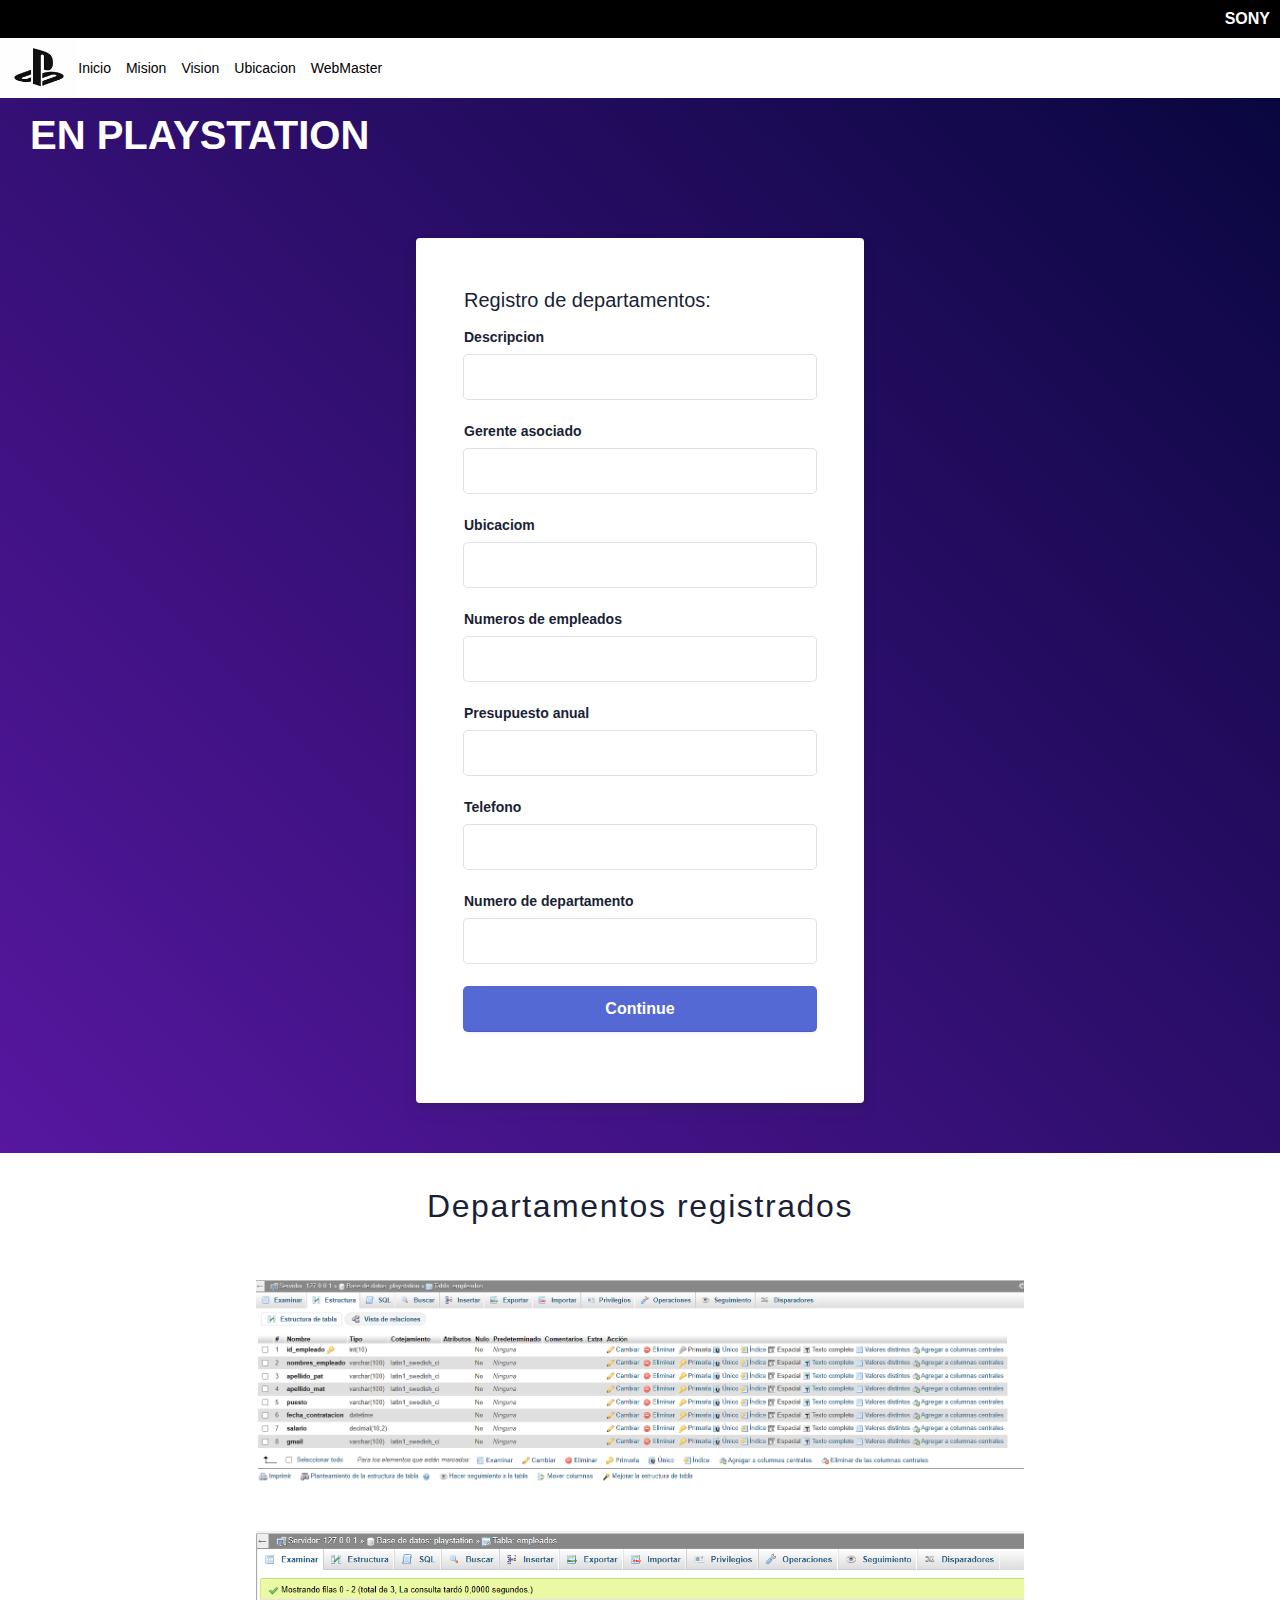
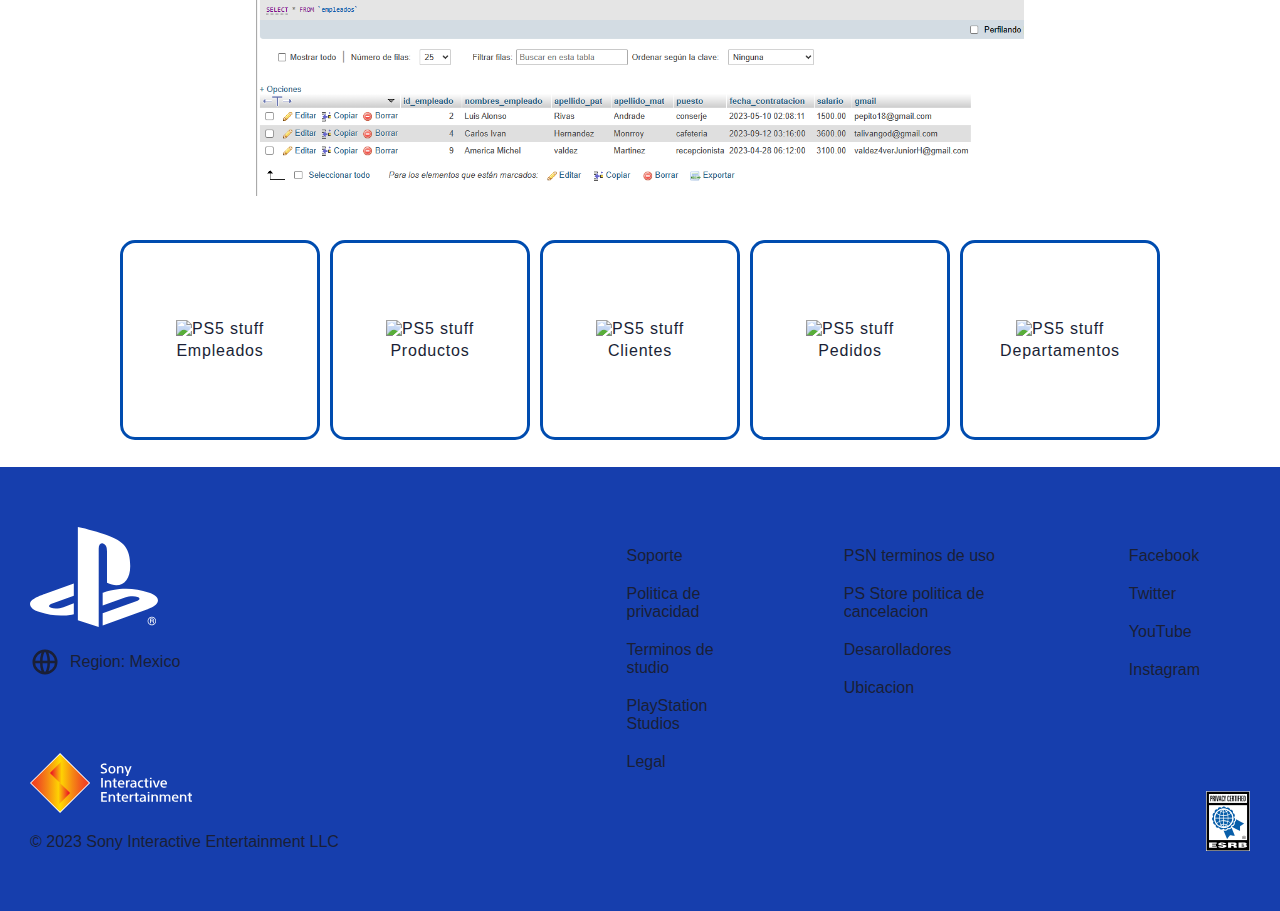
==== index_departamento.html @ f9667221 "Add files via upload" ====
<!DOCTYPE html>

<head>
    <link href="playstation.css" rel="stylesheet">
    <meta charset="UTF-8">
    <link rel="stylesheet" type="text/css" href="style.css">
</head>

<body>
    <section style="position: fixed; z-index: 1000; width: 100%;">
        <h2 class="Sony-Logo">Sony</h2>
        <nav class="navbar-container">
            <div class="logoMenu-container">

                <img src="Images/Playstation-logo.jpg" alt="playstation logo" target="_blank class=" Playstation-logo">

                <div class="menu-container">
                    <ul class="menu-list">
                        <li><a href="index.html">Inicio</a></li>
                        <li><a href="index_mision.html">Mision</a></li>
                        <li><a href="index_vision.html">Vision</a></li>
                        <li><a href="index_ubic.html">Ubicacion</a></li>
                        <li><a href="index_master.html">WebMaster</a></li>
                    </ul>
                </div>
            </div>
        </nav>
    </section>

    <section class="TMOP_backgroundContainer">

        <article class="TMOP_Container">
            <div class="TMOP_detailsContainer">
                <h2> Este Mes </h2>
                <div class="onPlaystation" style="padding-top: 5%;">EN PLAYSTATION</div>
            </div>

            <div class="formbg-outer">
                <div class="formbg">
                    <div class="formbg-inner padding-horizontal--48">
                        <span class="padding-bottom--15">Registro de departamentos:</span>
                        <form id="stripe-login">

                            <div class="field padding-bottom--24">
                                <label>Descripcion</label>
                                <input type="desc" name="desc">
                            </div>

                            <div class="field padding-bottom--24">
                                <div class="grid--50-50">
                                    <label>Gerente asociado</label>
                                </div>
                                <input type="gerente" name="gerente">
                            </div>

                            <div class="field padding-bottom--24">
                                <label>Ubicaciom</label>
                                <input type="ubic" name="ubic">
                            </div>
                            
                            <div class="field padding-bottom--24">
                                <div class="grid--50-50">
                                    <label>Numeros de empleados</label>
                                </div>
                                <input type="num_empl" name="num_empl">
                            </div>

                            <div class="field padding-bottom--24">
                                <label>Presupuesto anual</label>
                                <input type="presupuesto" name="presupuesto">
                            </div>

                            <div class="field padding-bottom--24">
                                <div class="grid--50-50">
                                    <label>Telefono</label>
                                </div>
                                <input type="tel" name="tel">
                            </div>                            

                            <div class="field padding-bottom--24">
                                <div class="grid--50-50">
                                    <label>Numero de departamento</label>
                                </div>
                                <input type="num_dep" name="num_dep">
                            </div>

                            <div class="field padding-bottom--24">
                                <input type="submit" name="submit" value="Continue">
                            </div>
                        </form>
                    </div>
                </div>
            </div>
        </article>
    </section>

    <section class="PS5_sectionContainer">
        <header class="PS5_header">
            <h2 class="PS5_Intro">Departamentos registrados</h2>
        </header>

        <article class="PS5_details">
            <div class="PS5_consoleImage">
                <img src="Images/tabla-empleados1.png" alt="ps5 console" width="900px" height="auto">
            </div>
        </article>

        <article class="PS5_details">
            <div class="PS5_consoleImage" style="margin: 40px;">
                <img src="Images/tabla-empleados2.png" alt="ps5 console"  width="900px" height="auto">
            </div>
        </article>

        <aside class="PS5_asideContainer2">
            <div class="PS5_asideContainer">
                <div class="PS5_box">
                    <a href="index_empleados.html">
                        <div class="PS5_imagebox">
                            <img src="https://cdn-icons-png.flaticon.com/512/554/554795.png" alt="PS5 stuff">
                        </div>
                        <p>Empleados</p>
                    </a>
                </div>
                <div class="PS5_box">
                    <a href="index_productos.html">
                        <div class="PS5_imagebox">
                            <img src="https://uvejuegos.com/img/caratulas/62848/ps4.jpg" alt="PS5 stuff" width>
                        </div>
                        <p>Productos</p>
                    </a>
                </div>
                <div class="PS5_box">
                    <a href="index_clientes.html">
                        <div class="PS5_imagebox">
                            <img src="https://cdn-icons-png.flaticon.com/512/2883/2883885.png" alt="PS5 stuff">
                        </div>
                        <p>Clientes</p>
                    </a>
                </div>
                <div class="PS5_box">
                    <a href="index_pedidos.html">
                        <div class="PS5_imagebox">
                            <img src="https://cdn-icons-png.flaticon.com/512/6384/6384868.png" alt="PS5 stuff">
                        </div>
                        <p>Pedidos</p>
                    </a>
                </div>
                <div class="PS5_box">
                    <a href="index_departamento.html">
                        <div class="PS5_imagebox">
                            <img src="https://images.vexels.com/media/users/3/153807/isolated/preview/32e3ae0e21182a9539bf113fa5299f98-icono-de-trazo-de-color-de-edificios-de-oficinas.png"
                                alt="PS5 stuff">
                        </div>
                        <p>Departamentos</p>
                    </a>
                </div>
            </div>
        </aside>
    </section>

    <footer class="footer_background">
        <div class="footer_container">

            <div class="footer_item1">
                <div class="footerItem">

                    <img class="footer_logo" src="Images/ps-bug.svg">
                    <div class="countryRegions">
                        <svg xmlns="http://www.w3.org/2000/svg" class="globe_logo" fill="none" viewBox="0 0 24 24"
                            stroke="currentColor">
                            <path stroke-linecap="round" stroke-linejoin="round" stroke-width="2"
                                d="M21 12a9 9 0 01-9 9m9-9a9 9 0 00-9-9m9 9H3m9 9a9 9 0 01-9-9m9 9c1.657 0 3-4.03 3-9s-1.343-9-3-9m0 18c-1.657 0-3-4.03-3-9s1.343-9 3-9m-9 9a9 9 0 019-9" />
                        </svg>
                        <p>Region: Mexico</p>
                    </div>
                </div>
                <div class="footerItem">

                    <img class="footer_Sonylogo" src="Images/Asset1.svg" alt="Sonylogo">
                    <p>&copy; 2023 Sony Interactive Entertainment LLC</p>
                </div>
            </div>
            <div>

                <div class="footer_lists">
                    <ul>
                        <li>Soporte</li>
                        <li>Politica de privacidad</li>
                        <li>Terminos de studio</li>
                        <li>PlayStation Studios</li>
                        <li>Legal</li>
                    </ul>
                    <ul>
                        <li>PSN terminos de uso</li>
                        <li>PS Store politica de cancelacion</li>
                        <li>Desarolladores</li>
                        <li src="index_ubi.html">Ubicacion</li>
                    </ul>
                    <ul>
                        <li>Facebook</li>
                        <li>Twitter</li>
                        <li>YouTube</li>
                        <li>Instagram</li>
                    </ul>
                </div>
                <div class="esrb_section">
                    <img class="esrbLogo" src="Images/esrb.svg">
                </div>
            </div>
        </div>
    </footer>
</body>
---- playstation.css ----
* {
    font-family: sans-serif;
    box-sizing: border-box;
    margin: 0;
    padding: 0;
}

.Sony-Logo {
    display: flex;
    justify-content: flex-end;
    background-color: black;
    color: white;
    font-size: 16px;
    text-transform: uppercase;
    padding: 10px 10px;
}

/* Navigation Menu */

.Playstation-logo {
    background-color: black;
}

.arrow {
    border: solid rgb(110, 110, 110);
    border-width: 0 3px 3px 0;
    display: inline-block;
    padding: 3px;
    margin-left: 8px;
}

.arrow:hover {
    border: solid rgb(112, 80, 255);
    border-width: 0 3px 3px 0;
    display: inline-block;
    padding: 3px;
    margin-left: 8px;
}

.down {
    transform: rotate(45deg);
}

.navbar-container {
    display: flex;
    justify-content: space-between;
    height: 60px;
    background-color: white;
}

.logoMenu-container {
    display: flex;
}

.signSearch-container {
    display: flex;
    justify-content: flex-end;
    align-items: center;
    gap: 20px;
    padding-right: 30px;
}

.menu-container {
    display: flex;
    align-items: center;
}

.menu-list {
    display: flex;
    gap: 15px;
    font-size: 14px;
}

.menu-list a {
    text-decoration: none;
    color: black;
}

.menu-list a:hover {
    color: blue;
}

.menu-container li {
    list-style: none;
}

.sign-in-button {
    background-color: rgb(48, 48, 48);
    color: white;
    border-radius: 15px;
    font-size: 16px;
    font-weight: bold;
    border: none;
    padding: 3px 10px;
}

.sign-in-button:hover {
    cursor: pointer;
    background: grey;
}

/* Gaming Section */

.MGS5-section {
    background-color: black;
    display: flex;
}

.MGS5-container {
    display: flex;
    background-color: black;
    align-items: center;
    margin: 0 auto;
    width: 1900px;
    padding: 0 30px;
}

.image {
    max-width: 450px;
    height: auto;
    overflow: hidden;
    align-self: center;
}

.image2 {
    height: auto;
    width: 100%;
    border-radius: 15px;
    border: solid 3px red;
    overflow: hidden;
    /* object-fit:contain; */
}

.item {
    /* display: flex; */
    flex-direction: column;
    justify-content: center;
    padding: 20px 0;
}

.item-1 {
    width: 800px;
    height: 100%;
    display: flex;
    flex-direction: row;
    border: solid 1px rgb(0, 0, 0);
    /* padding-left:70px; */
}

.item-2 {
    max-width: 100%;
    height: auto;
    display: flex;
    justify-content: flex-end;
    overflow: hidden;
    border: solid 1px rgb(0, 0, 0);
    /* object-fit:contain; */
}

img {
    max-width: 100%;
    height: 100%;
    object-fit: contain;
    object-position: 50% 50%;
    overflow: hidden;
}

.title {
    color: white;
    letter-spacing: 0.1rem;
    font-size: 2rem;
    margin-bottom: 20px;
}

.description {
    color: white;
    letter-spacing: 0.05em;
    margin-bottom: 20px;
}

.findOutMore {
    /* height: 35px;
    width: 135px; */
    /* display: inline-block; */
    padding: 10px 15px;
    border-radius: 30px;
    background: white;
    font-size: 16px;
    font-weight: bold;
    border: solid 2px black;
    outline: solid 2px transparent;
}

.findOutMore:hover {
    outline: solid 2px white;
    cursor: pointer;
}

/* MGS5 box container selection  */

.MGS5-box-selection {
    background-color: white;
}

.box-container {
    display: flex;
    justify-content: center;
    align-items: center;
    margin: 35px;
    gap: 20px;
}

.box img {
    height: 100%;
    width: 100%;
    object-fit: cover;
    border-radius: 15px;
    box-shadow: 0 0 25px;
}

/* .box {
      width:400px;
      height:auto;
      border-radius:15px;
      overflow:hidden;
      box-shadow: 0 0 25px;
      border:solid 5px black;
  } */

/* This month on playstation  */

/* .TMOP_Image_box {
      width:100%;
      height:100%;
      overflow:hidden;
      border-radius:20px;
  } */

.TMOP_box {
    display: flex;
    flex-direction: column;
    justify-content: center;
    align-items: center;
}

.TMOP_Image_box {
    height: 100%;
    max-width: 500px;
    border-radius: 20px;
    overflow: hidden;
    box-shadow: 0 0 25px;
}

.TMOP_boxContainer {
    display: flex;
    justify-content: center;
    gap: 80px;
    /* margin-bottom:50px; */
}

.TMOP_backgroundContainer {
    display: flex;
    background: linear-gradient(45deg, rgb(87, 23, 160), rgb(6, 6, 59));
}

.TMOP_Image_box img {
    height: 100%;
    width: 100%;
    object-fit: cover;
}

.TMOP_Container {
    display: flex;
    flex-direction: column;
    width: 1900px;
    margin: 50px auto;
    padding: 0 30px;
    gap: 60px;
}

.TMOP_detailsContainer {
    width: 30%;
    /* display: flex; */
    flex-direction: column;
}

.onPlaystation {
    font-weight: 700;
    font-size: 2.5rem;
    margin-bottom: 20px;
    color: white;
}

.TMOP_detailsContainer h2 {
    font-size: 2.5rem;
    font-weight: 100;
    color: white;
}

.TMOP_box p {
    margin-top: 30px;
    font-size: 1.5rem;
    text-align: center;
    line-height: 2rem;
    color: white;
}

.TMOP_p {
    color: grey;
    margin-bottom: 40px;
    line-height: 2rem;
    font-size: 1.25rem;
    color: rgb(177, 177, 177);
}

/* PS5 intro section  */

.PS5_sectionContainer {
    display: flex;
    /* width:1900px; */
    margin: 0px auto;
    flex-direction: column;
    /* border: solid 3px black; */
}

.PS5_header {
    display: flex;
    flex-direction: column;
}

.PS5_asideContainer {
    display: flex;
    justify-content: center;
    align-items: top;
    gap: 10px;
    padding-bottom: 3vh;
}

.PS5_imagebox {
    /* max-width:450px;
      max-height:300px; */
    overflow: hidden;
    /* border:solid 3px black; */
    margin: 0 auto;
    flex-basis: 100px;
}

.PS5_box {
    display: flex;
    flex-direction: column;
    width: 200px;
    height: 200px;
    border: solid 3px rgb(0, 76, 175);
    text-align: center;
    letter-spacing: 0.05rem;
    font-size: 1rem;
    /* flex-basis:200px; */
    border-radius: 15px;
    align-items: center;
    justify-content: center;
    overflow: hidden;
    color: rgb(43, 43, 43);
    padding: 25px;
}

.PS5_imagebox img {
    height: 100%;
    width: 100%;
    object-fit: contain;
}

.PS5_header {
    display: flex;
    justify-content: center;
    align-items: center;
    margin: 30px 0;
}

.PS5_title {
    text-transform: uppercase;
    color: rgb(0, 153, 255);
    letter-spacing: 0.25rem;
}

.PS5_Intro {
    font-weight: 200;
    font-size: 2rem;
    letter-spacing: 0.1rem;
    margin-top: 5px;
    margin-bottom: 25px;
}

.PS5_description {
    color: rgb(100, 100, 100);
    font-size: 1.5rem;
    line-height: 2.5rem;
}

.PS5_consoleImage {
    height: auto;
    max-width: 60%;
}

.PS5_details {
    display: flex;
    justify-content: center;
    align-items: center;
}

.PS5_details h3 {
    font-size: 2rem;
    font-weight: 100;
    letter-spacing: 0.1rem;
}

.PS5_item1 {
    width: 30%;
    /* margin-right:200px; */
}

.learnMore {
    width: 150px;
    height: 50px;
    border-radius: 50px;
    font-size: 1.2rem;
    font-weight: 600;
    color: white;
    background-color: rgb(43, 82, 255);
    border: solid white 2px;
    margin-top: 40px;
    /* display: flex; */
    /* justify-content: center; */
    /* align-items: center; */
    outline: 3px solid transparent;
    cursor: pointer;
    /* transition: border 0.1s; */
}

.learnMore:hover {
    width: 150px;
    outline: 2px solid rgb(43, 82, 255);
}

.container {
    margin: 0 auto;
    background-color: black;
    display: flex;
    background-image: url(Images/Grandtorismo.jpg);
    background-repeat: no-repeat;
    background-position: center;
    justify-content: center;
    background-size: cover;
}

.GT_container {
    position: relative;
    /* background-color: black; */
    position: center;
    width: 1900px;
    max-height: 50vh;
    /* height: 50vh; */
    display: flex;
    flex-direction: column;
    padding-top: 15vh;
    gap: 30px;
    /* background-image: url(Images/Grandtorismo.jpg); */
    background-size: contain;
    background-repeat: no-repeat;
    padding-bottom: 3vh;
    padding-left: 4vw;
}

.GT_title {
    color: white;
    font-size: 2em;
    font-weight: 100;
}

.GT_details {
    color: white;
    font-size: 1.2rem;
    width: 35%;
}

.GT_logo {
    align-self: flex-start;
    height: 15vh;
}

.GT_button {
    width: 175px;
    border-radius: 40px;
    height: 50px;
    color: white;
    background-color: orangered;
    border: solid 2px black;
    outline: 3px solid transparent;
    font-size: 1.2rem;
    font-weight: bold;
    cursor: pointer;
}

.GT_button:hover {
    /* position: absolute; */
    /* box-sizing: border-box; */
    /* margin: 10px; */
    border: solid 2px black;
    outline: solid orangered 2px;
}

/* New Releases Section ---------------------------------------------------------- */

.NR_container {
    /* display: flex; */
    /* flex-direction: column;
    justify-content: center; */
    width: 1900px;
    /* align-items: Center; */
}

.NR_mainContainer {
    background-color: black;
    margin: 0 auto;
    display: flex;
    justify-content: center;
    padding-bottom: 3vh;
}

.NR_headerBox {
    display: flex;
    justify-content: space-between;
    align-items: center;
    background-color: black;
    color: white;
    height: 10vh;
    padding: 0 2vw;
}

.NR_imageBox {
    min-height: 10vh;
    min-width: 10vh;
    border-radius: 15px;
    overflow: hidden;
}

.NR_container img {
    height: 100%;
    width: 100%;
    object-fit: cover;
    cursor: pointer;
}

.NR_titleBox {
    display: flex;
    flex-direction: column;
    gap: 20px;
}

.NR_container h3 {
    font-size: 1.9rem;
}

.NR_container h4 {
    font-size: 2rem;
    font-weight: 1;
}

.leftButton,
.rightButton {
    height: 75px;
    width: 75px;
    border-radius: 50px;
    font-size: 3rem;
    background-color: rgb(248, 248, 248);
    margin: 3px;
    text-align: center;
    border: solid 2px black;
    outline: solid 2px transparent;
}

.leftButton:hover,
.rightButton:hover {
    cursor: pointer;
    outline: rgb(248, 248, 248) solid 2px;
}

.leftButton::after {
    width: 50px;
    height: 50px;
    border-right: solid 2px black;
    border-left: solid 2x black;
}

.NR_boxContainer {
    display: flex;
    justify-content: center;
    /* padding: 2vh 0; */
    background-color: black;
    overflow: hidden;
    margin-top: 20px;
}

.NR_box {
    /* border: solid 3px rgb(255, 255, 255); */
    max-width: 10vw;
    margin: 0 2vw;
}

.NR_box p {
    margin-top: 0.8vh;
    color: white;
    font-size: 1.5rem;
}

/* Explore Playstion Section -----------------------------------------  */

.PS4_sectionContainer {
    display: flex;
    flex-direction: column;
    justify-content: center;
    align-items: center;
    color: grey;
    font-size: 1.5rem;
    line-height: 2.5rem;
    text-align: center;
    max-width: 1900px;
    margin: 3vh auto;
    padding: 0 3vw;
}

.PS4_sectionContainer h1 {
    font-size: 1.8em;
    font-weight: 100;
    color: black;
}

.PS4_itemContainer {
    display: flex;
    /* justify-content: center; */
    gap: 5vw;
    text-align: left;
}

.PS4_imageBox img {
    height: 100%;
    width: 100%;
    object-fit: contain;
}

.PS4_imageBox {
    min-height: 5vh;
    /* border: solid black 3px; */
}

.PS4_box {
    display: flex;
    flex-direction: column;
    align-items: bottom;
    justify-content: flex-end;
    min-width: 15vw;
    align-self: bottom;
    gap: 20px;
}

.PS4_sectionContainer header p {
    text-align: center;
    margin-top: 1vh;
}

/* Playstation Plus Section ------------------------------------- */

.psPlus_mainContainer {
    margin: 0 auto;
    background-color: black;
}

.psPlus_container {
    margin: 0 auto;
    display: flex;
    background-color: black;
    color: white;
    font-size: 1.5em;
    padding: 0 3vw;
    max-width: 1900px;
    /* min-height: 20vh; */
    /* background-image: url(Images/ps-plus-monthly-games-featured-image-block-01-22nov21$en.png);
    background-position: top left;
    background-repeat: no-repeat; */
}

.psPlus_imageBox {
    max-height: 10vh;
    display: flex;
    justify-content: flex-end;
}

.psPluslogo img {
    height: 100%;
    width: 100%;
    object-fit: cover;
}

.psPlus_item1 {
    display: flex;
    flex-direction: column;
    justify-content: center;
    /* align-items: center; */
    width: 50%;
    gap: 1.5vh;
}

.ExploreMoreOptions {
    /* display: flex; */
    height: 60px;
    width: 350px;
    border-radius: 50px;
    font-size: 1em;
    font-weight: 600;
    border: solid 2px black;
    outline: solid 2px transparent;
    cursor: pointer;
}

.ExploreMoreOptions:hover {
    outline: solid 2px white;
}

/* New Savings on Playstation Store Section ---------------------------- */

.newSavings_container {
    margin: 3vh auto;
    text-align: center;
    font-size: 1.25rem;
    letter-spacing: 0.1rem;
    color: grey;
    line-height: 2rem;
    max-width: 1900px;
}

.newSavings_container h1 {
    font-size: 2.5rem;
    font-weight: 100;
    color: rgb(51, 51, 51);
    letter-spacing: 0px;
    margin-bottom: 20px;
}

.newSavings_imageContainer {
    margin-top: 50px;
    display: flex;
    gap: 25px;
    justify-content: center;
}

.newSavings_imageContainer img {
    max-height: 30vh;
    border-radius: 20px;
    object-fit: cover;
    margin: 0 20px;
    cursor: pointer;
}

.newSavings_heading {
    width: 60%;
    margin: 0 auto;
}

/* Playstation now section ------------------------------------ */

.playstationNow_sectionConatiner {
    background: linear-gradient(135deg, rgb(0, 18, 41), rgb(5, 5, 107));
    padding: 90px 0;
}

.playstationNow_container {
    color: white;
    display: flex;
    justify-content: center;
    align-items: center;
    max-width: 1900px;
    margin: 0 auto;
}

.playstationNow_item1 {
    /* display: flex; */
    flex-direction: column;
    width: 50%;
    line-height: 28px;
    font-size: 18px;
    padding-left: 5vw;
}

.playstationNow_item1 img {
    max-height: 140px;
    margin-bottom: 30px;
    cursor: pointer;
}

.playstationNow_item2 {
    display: flex;
}

.playstationNow_item2 img {
    max-height: 30vh;
    object-fit: cover;
}

.ExplorePSN_button {
    padding: 15px;
    border-radius: 40px;
    border: 2px solid black;
    outline: 2px solid transparent;
    font-weight: bold;
    font-size: 18px;
    margin-top: 30px;
    cursor: pointer;
}

.ExplorePSN_button:hover {
    outline: 2px solid white;
}

/* ________________________ social media  */

.socialMedia_container {
    display: Flex;
    flex-direction: column;
    justify-content: center;
    align-items: Center;
    gap: 80px;
    margin-top: 70px;
    margin-bottom: 135px;
}

.socialMedia_container h2 {
    font-size: 2.5rem;
    font-weight: 100;
    color: rgb(92, 92, 92);
    letter-spacing: 0px;
    margin-bottom: 20px;
}

.socialMedia_container img {
    height: 125px;
    margin: 0 10px;
}

/* _______________________________________footer  */

.footer_background {
    background: rgb(22, 62, 173);
    padding: 60px 30px;
}

.footer_container {
    display: flex;
    color: white;
    max-width: 1900px;
    margin: 0 auto;
    justify-content: center;
}

.globe_logo {
    height: 30px;
}

.footer_item1 {
    display: flex;
    flex-direction: column;
    width: 50%;
    justify-content: space-between;
}

.footer_lists {
    display: flex;
}

.countryRegions {
    display: flex;
    align-items: center;
    /* justify-content: center; */
    gap: 10px;
}

.footer_logo {
    height: 100px;
    align-self: flex-start;
    /* align-self: flex-start; */
}

.footer_Sonylogo {
    height: 60px;
    /* width: 60px; */
    align-self: flex-start;
}

.esrbLogo {
    height: 60px;
}

.esrb_section {
    display: flex;
    justify-content: flex-end;
}

.footer_lists li {
    list-style: none;
    cursor: pointer;
    margin: 20px 50px;
}

.footerItem {
    display: flex;
    flex-direction: column;
    gap: 20px;
}
---- style.css ----
* {
    padding: 0;
    margin: 0;
    color: #1a1f36;
    box-sizing: border-box;
    word-wrap: break-word;
    font-family: -apple-system, BlinkMacSystemFont, Segoe UI, Roboto, Helvetica Neue, Ubuntu, sans-serif;
}

body {
    min-height: 100%;
    background-color: #ffffff;
}

h1 {
    letter-spacing: -1px;
}

a {
    color: #5469d4;
    text-decoration: unset;
}

.login-root {
    background: #fff;
    display: flex;
    width: 100%;
    min-height: 100vh;
    overflow: hidden;
}

.loginbackground {
    min-height: 692px;
    position: fixed;
    bottom: 0;
    left: 0;
    right: 0;
    top: 0;
    z-index: 0;
    overflow: hidden;
}

.flex-flex {
    display: flex;
}

.align-center {
    align-items: center;
}

.center-center {
    align-items: center;
    justify-content: center;
}

.box-root {
    box-sizing: border-box;
}

.flex-direction--column {
    -ms-flex-direction: column;
    flex-direction: column;
}

.box-divider--light-all-2 {
    box-shadow: inset 0 0 0 2px #e3e8ee;
}

.box-background--blue {
    background-color: #5469d4;
}

.box-background--white {
    background-color: #ffffff;
}

.box-background--blue800 {
    background-color: #212d63;
}

.box-background--gray100 {
    background-color: #e3e8ee;
}

.box-background--cyan200 {
    background-color: #7fd3ed;
}

.padding-top--64 {
    padding-top: 64px;
}

.padding-top--24 {
    padding-top: 24px;
}

.padding-top--48 {
    padding-top: 48px;
}

.padding-bottom--24 {
    padding-bottom: 24px;
}

.padding-horizontal--48 {
    padding: 48px;
}

.padding-bottom--15 {
    padding-bottom: 15px;
}


.flex-justifyContent--center {
    -ms-flex-pack: center;
    justify-content: center;
}

.formbg {
    margin: 0px auto;
    width: 100%;
    max-width: 448px;
    background: white;
    border-radius: 4px;
    box-shadow: rgba(60, 66, 87, 0.12) 0px 7px 14px 0px, rgba(0, 0, 0, 0.12) 0px 3px 6px 0px;
}

span {
    display: block;
    font-size: 20px;
    line-height: 28px;
    color: #1a1f36;
}

label {
    margin-bottom: 10px;
}

.reset-pass a,
label {
    font-size: 14px;
    font-weight: 600;
    display: block;
}

.reset-pass>a {
    text-align: right;
    margin-bottom: 10px;
}

.grid--50-50 {
    display: grid;
    grid-template-columns: 50% 50%;
    align-items: center;
}

.field input {
    font-size: 16px;
    line-height: 28px;
    padding: 8px 16px;
    width: 100%;
    min-height: 44px;
    border: unset;
    border-radius: 4px;
    outline-color: rgb(84 105 212 / 0.5);
    background-color: rgb(255, 255, 255);
    box-shadow: rgba(0, 0, 0, 0) 0px 0px 0px 0px,
        rgba(0, 0, 0, 0) 0px 0px 0px 0px,
        rgba(0, 0, 0, 0) 0px 0px 0px 0px,
        rgba(60, 66, 87, 0.16) 0px 0px 0px 1px,
        rgba(0, 0, 0, 0) 0px 0px 0px 0px,
        rgba(0, 0, 0, 0) 0px 0px 0px 0px,
        rgba(0, 0, 0, 0) 0px 0px 0px 0px;
}

input[type="submit"] {
    background-color: rgb(84, 105, 212);
    box-shadow: rgba(0, 0, 0, 0) 0px 0px 0px 0px,
        rgba(0, 0, 0, 0) 0px 0px 0px 0px,
        rgba(0, 0, 0, 0.12) 0px 1px 1px 0px,
        rgb(84, 105, 212) 0px 0px 0px 1px,
        rgba(0, 0, 0, 0) 0px 0px 0px 0px,
        rgba(0, 0, 0, 0) 0px 0px 0px 0px,
        rgba(60, 66, 87, 0.08) 0px 2px 5px 0px;
    color: #fff;
    font-weight: 600;
    cursor: pointer;
}

.field-checkbox input {
    width: 20px;
    height: 15px;
    margin-right: 5px;
    box-shadow: unset;
    min-height: unset;
}

.field-checkbox label {
    display: flex;
    align-items: center;
    margin: 0;
}

a.ssolink {
    display: block;
    text-align: center;
    font-weight: 600;
}

.footer-link span {
    font-size: 14px;
    text-align: center;
}

.listing a {
    color: #697386;
    font-weight: 600;
    margin: 0 10px;
}

.animationRightLeft {
    animation: animationRightLeft 2s ease-in-out infinite;
}

.animationLeftRight {
    animation: animationLeftRight 2s ease-in-out infinite;
}

.tans3s {
    animation: animationLeftRight 3s ease-in-out infinite;
}

.tans4s {
    animation: animationLeftRight 4s ease-in-out infinite;
}

@keyframes animationLeftRight {
    0% {
        transform: translateX(0px);
    }

    50% {
        transform: translateX(1000px);
    }

    100% {
        transform: translateX(0px);
    }
}

@keyframes animationRightLeft {
    0% {
        transform: translateX(0px);
    }

    50% {
        transform: translateX(-1000px);
    }

    100% {
        transform: translateX(0px);
    }
}
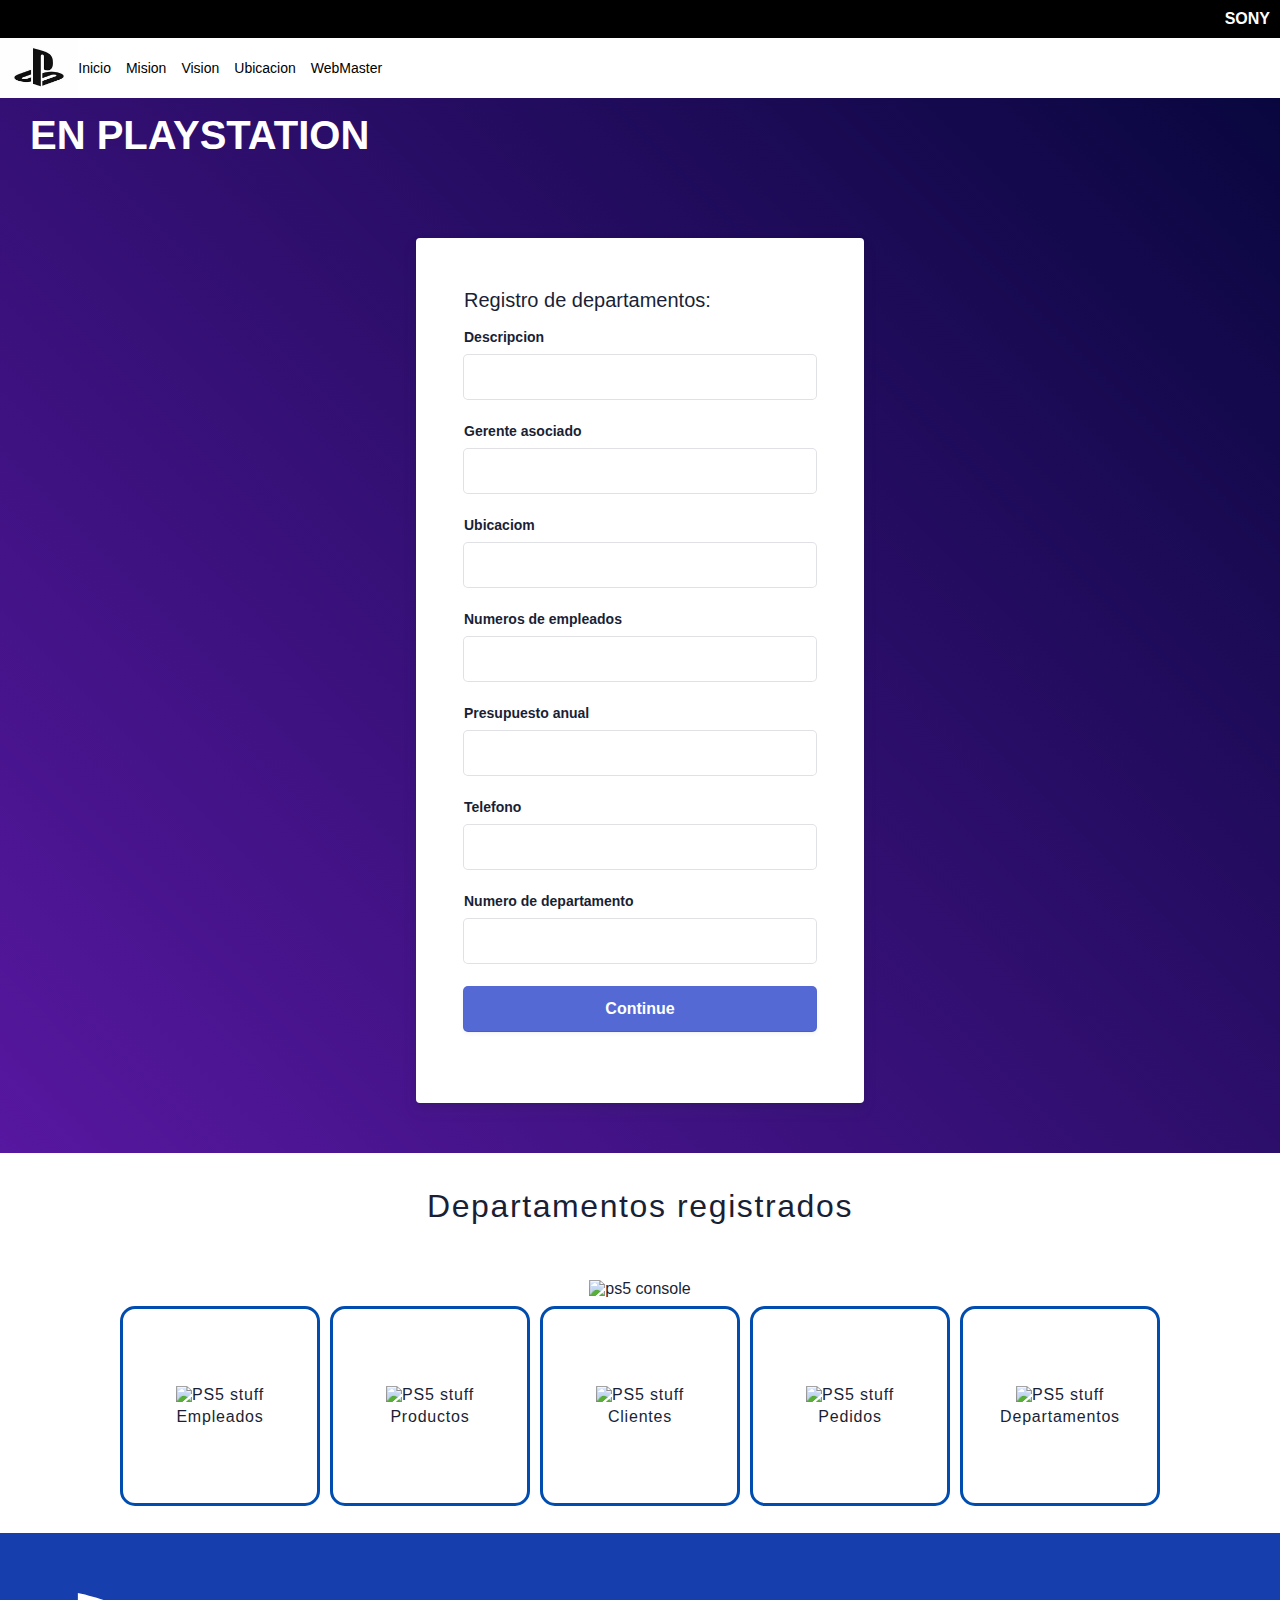
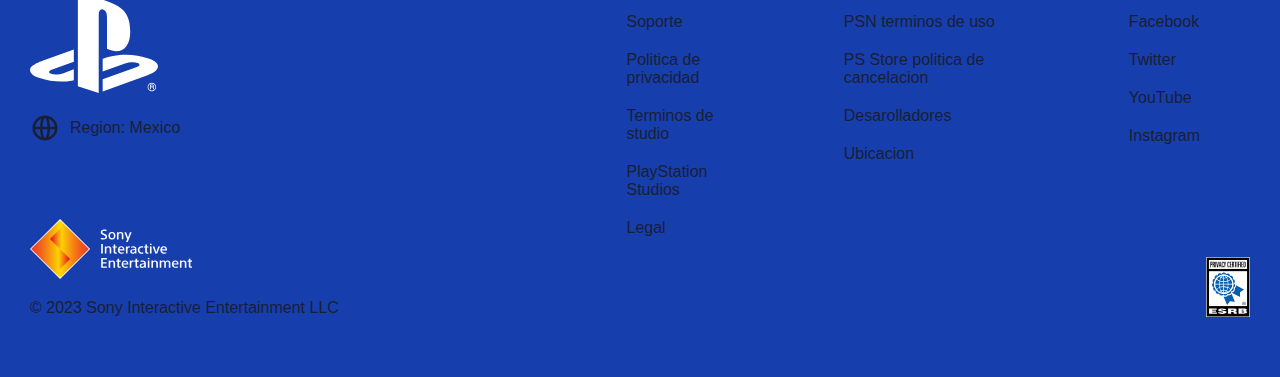
==== commit 11b8c744: "Update index_departamento.html" ====
--- a/index_departamento.html
+++ b/index_departamento.html
@@ -101,13 +101,7 @@
 
         <article class="PS5_details">
             <div class="PS5_consoleImage">
-                <img src="Images/tabla-empleados1.png" alt="ps5 console" width="900px" height="auto">
-            </div>
-        </article>
-
-        <article class="PS5_details">
-            <div class="PS5_consoleImage" style="margin: 40px;">
-                <img src="Images/tabla-empleados2.png" alt="ps5 console"  width="900px" height="auto">
+                <img src="Images/tbl_departamento.png" alt="ps5 console" width="900px" height="auto" style="margin-bottom: 4%;">
             </div>
         </article>
 
@@ -209,4 +203,4 @@
             </div>
         </div>
     </footer>
-</body>+</body>
